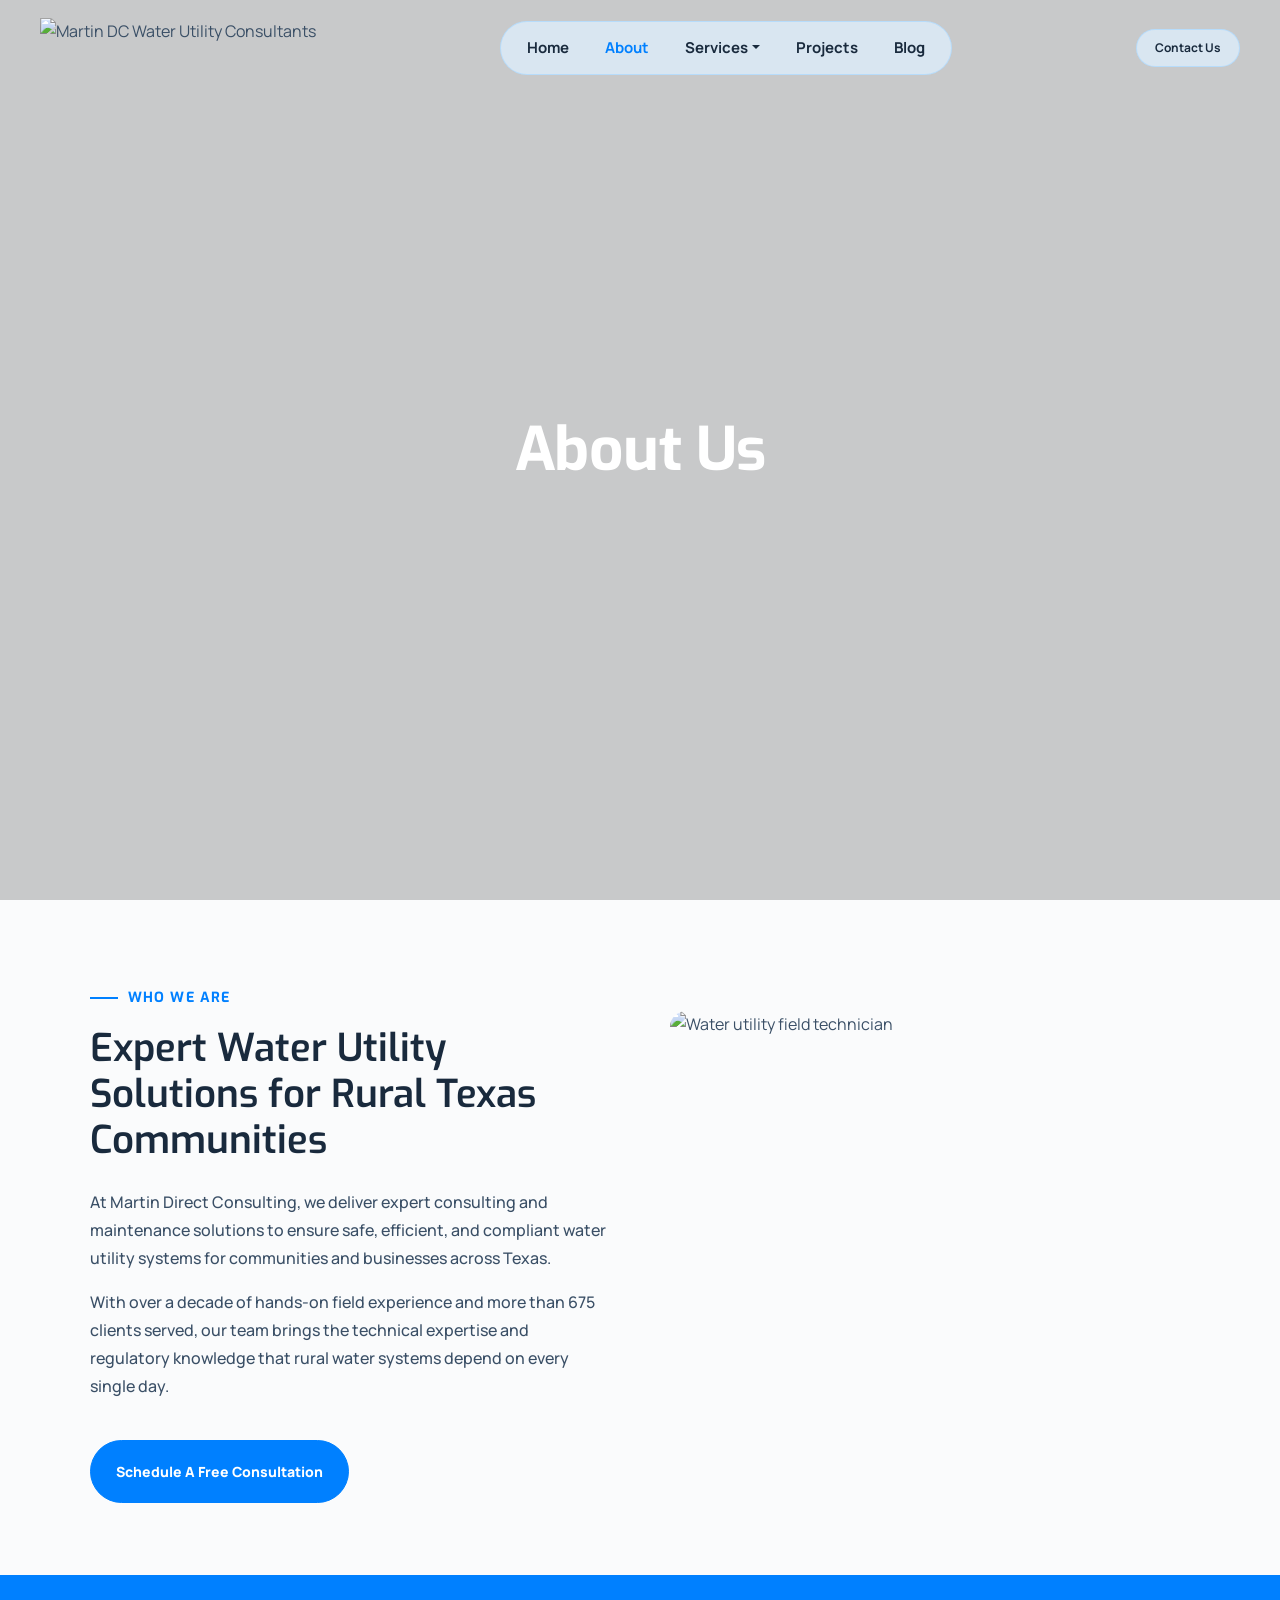
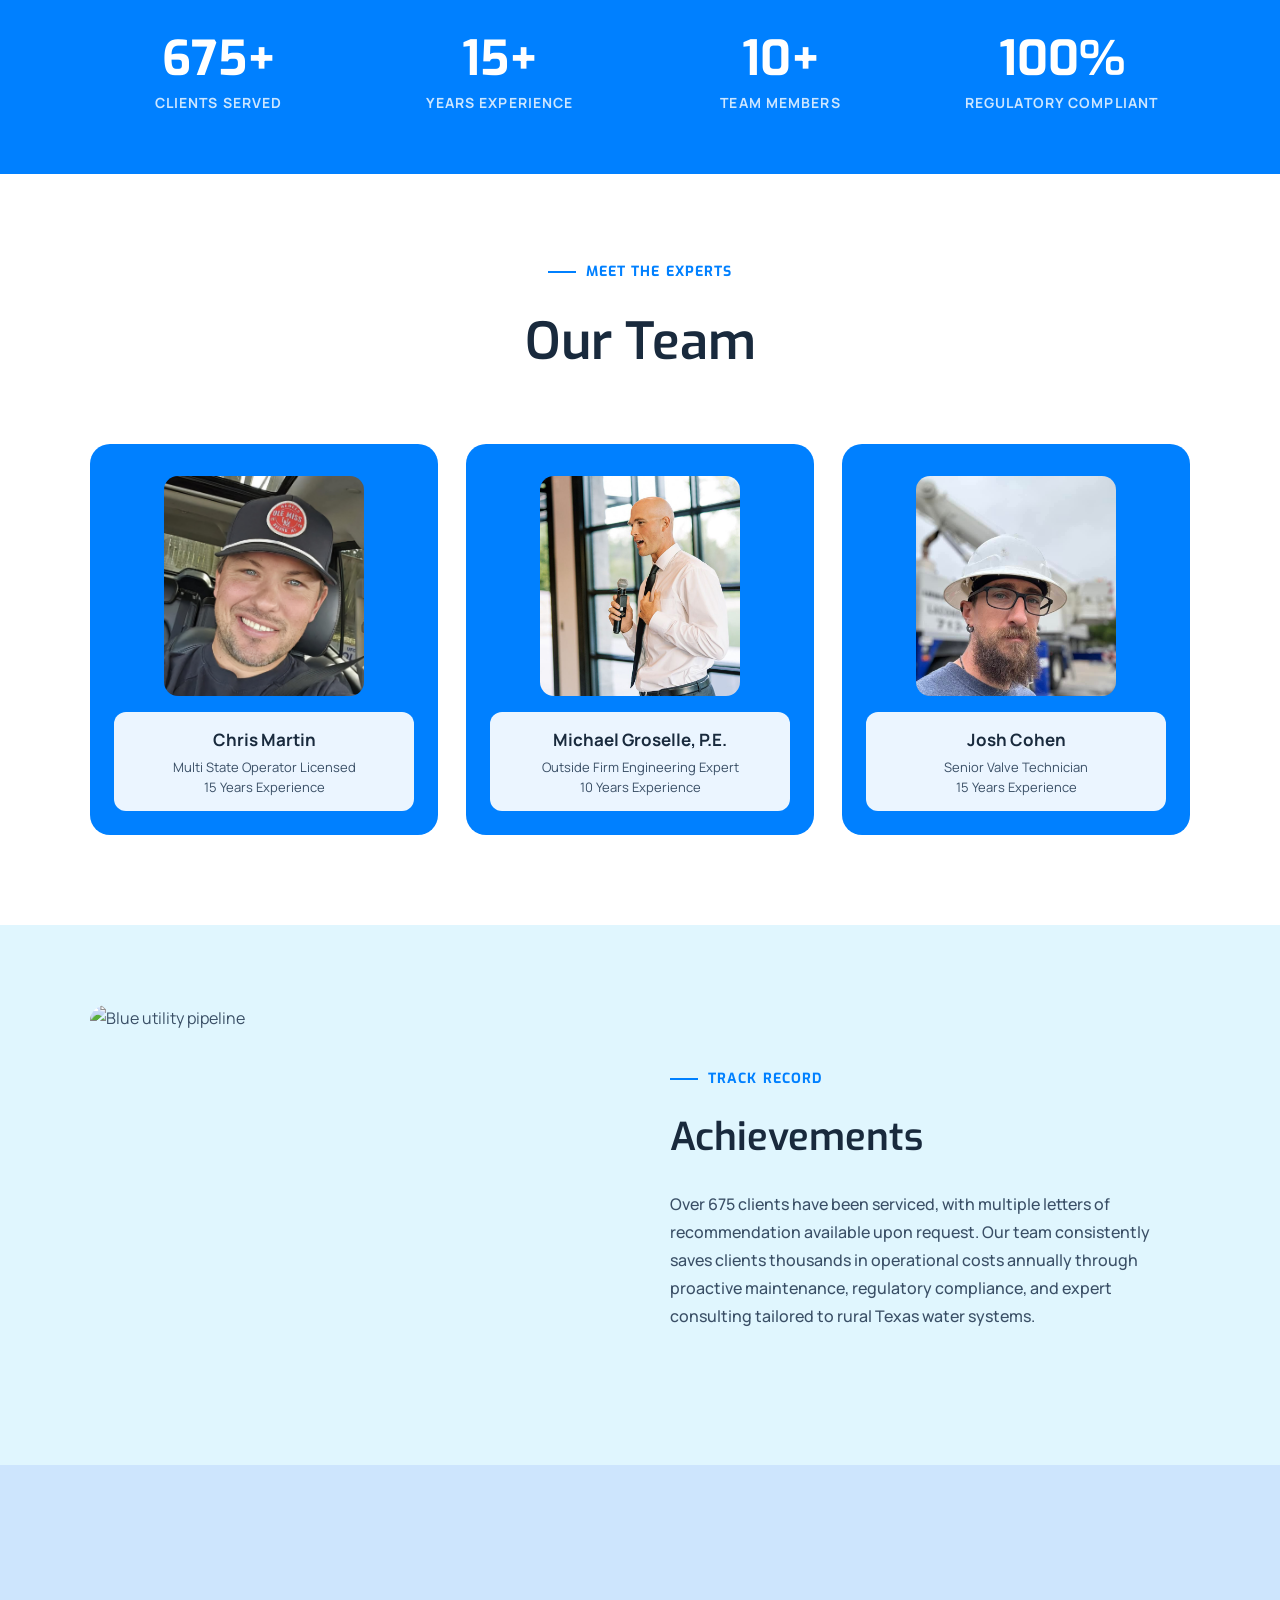
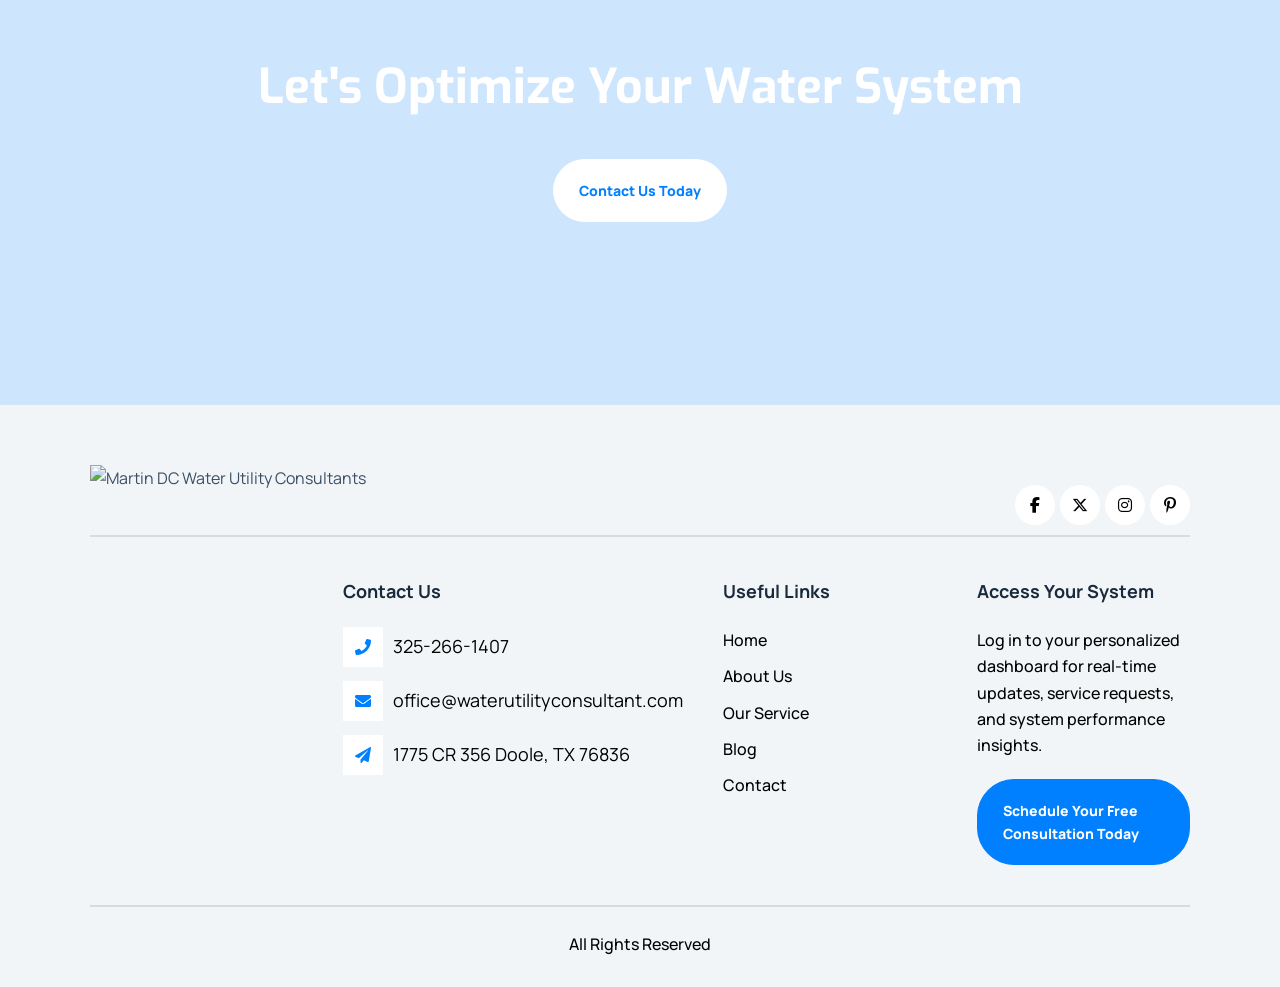
==== about.html @ b69b3b94 "Add files via upload" ====
<!DOCTYPE html>
<html lang="en-US">
<head>
  <meta charset="UTF-8">
  <meta name="viewport" content="width=device-width, initial-scale=1, maximum-scale=5, viewport-fit=cover">
  <title>About – Martin DC Water Utility Consultants</title>
  <meta name="description" content="Meet the Martin DC team — expert water utility consulting and maintenance solutions for rural Texas water systems.">
  <meta name="robots" content="index, follow">
  <link rel="icon" href="https://waterutilityconsultant.com/wp-content/uploads/2025/01/Picture33-150x150.png" sizes="32x32">
  <link rel="preconnect" href="https://fonts.googleapis.com">
  <link rel="preconnect" href="https://fonts.gstatic.com" crossorigin>
  <link href="https://fonts.googleapis.com/css2?family=Exo:wght@400;500;600;700;800;900&family=Manrope:wght@400;500;600;700;800&family=Inter:wght@400;500;600&display=swap" rel="stylesheet">
  <link rel="stylesheet" href="https://cdnjs.cloudflare.com/ajax/libs/font-awesome/6.5.0/css/all.min.css">
  <style>
    *,*::before,*::after{box-sizing:border-box;margin:0;padding:0}
    html{scroll-behavior:smooth}
    body{font-family:'Manrope',sans-serif;font-size:16px;color:#3A4F66;background:#FAFBFC;line-height:1.65;-webkit-font-smoothing:antialiased}
    img{max-width:100%;display:block}
    a{text-decoration:none;color:inherit}
    ul{list-style:none}
    :root{--blue:#0080FF;--blue-light:#E0F6FE;--navy:#192a3d;--navy-mid:#3A4F66;--color-6:#f2f5f7;--max-w:1290px;--nav-pill-bg:rgba(220,235,248,0.85);--nav-pill-border:rgba(180,219,252,0.90)}
    .container{max-width:var(--max-w);margin:0 auto;padding:0 90px}

    /* ── NAV ── */
    #main-nav{position:fixed;top:0;left:0;right:0;z-index:1000;padding:18px 40px;transition:background .3s,box-shadow .3s}
    #main-nav.scrolled{background:rgba(255,255,255,0.97);box-shadow:0 2px 20px rgba(0,0,0,0.08)}
    .nav-inner{max-width:var(--max-w);margin:0 auto;display:flex;align-items:center;justify-content:space-between}
    .nav-logo img{height:60px;width:auto}
    .nav-pill{display:flex;align-items:center;gap:4px;background:var(--nav-pill-bg);border:1px solid var(--nav-pill-border);backdrop-filter:blur(8px);-webkit-backdrop-filter:blur(8px);border-radius:50px;padding:6px 10px}
    .nav-pill a{font-family:'Manrope',sans-serif;font-size:15px;font-weight:700;color:var(--navy);padding:8px 16px;border-radius:50px;transition:background .2s;white-space:nowrap}
    .nav-pill a:hover{background:rgba(180,219,252,0.30)}
    .nav-pill a.current{color:var(--blue)}
    .nav-dropdown{position:relative}
    .nav-dropdown>a{display:flex;align-items:center;gap:4px}
    .nav-dropdown>a::after{content:'';border:4px solid transparent;border-top-color:var(--navy);margin-top:2px}
    .dropdown-menu{display:none;position:absolute;top:calc(100% + 10px);left:50%;transform:translateX(-50%);background:rgba(255,255,255,0.97);border:1px solid #e1e8ed;border-radius:12px;box-shadow:0 10px 40px rgba(0,0,0,0.12);padding:8px 0;min-width:220px;z-index:100}
    .nav-dropdown:hover .dropdown-menu{display:block}
    .dropdown-menu a{display:block;padding:10px 20px;font-size:13px;font-weight:600;color:var(--navy);transition:background .15s}
    .dropdown-menu a:hover{background:var(--blue-light);color:var(--blue)}
    .nav-contact{font-family:'Manrope',sans-serif;font-size:12px;font-weight:700;color:var(--navy);background:var(--nav-pill-bg);border:1px solid var(--nav-pill-border);backdrop-filter:blur(8px);border-radius:50px;padding:8px 18px;transition:background .2s,color .2s;white-space:nowrap}
    .nav-contact:hover{background:rgba(0,128,255,0.15);color:var(--blue)}
    .nav-hamburger{display:none;flex-direction:column;gap:5px;cursor:pointer;padding:6px;background:none;border:none}
    .nav-hamburger span{display:block;width:24px;height:2px;background:#fff;border-radius:2px;transition:.3s}
    #main-nav.scrolled .nav-hamburger span{background:var(--navy)}
    .mobile-menu{display:none;position:fixed;top:0;left:0;right:0;bottom:0;background:rgba(255,255,255,0.98);z-index:999;flex-direction:column;align-items:center;justify-content:center;gap:24px}
    .mobile-menu.open{display:flex}
    .mobile-menu a{font-family:'Manrope',sans-serif;font-size:20px;font-weight:700;color:var(--navy)}
    .mobile-menu a:hover{color:var(--blue)}
    .mobile-menu-close{position:absolute;top:20px;right:24px;font-size:28px;cursor:pointer;color:var(--navy);background:none;border:none}
    .mobile-sub{display:flex;flex-direction:column;align-items:center;gap:12px}
    .mobile-sub a{font-size:15px !important;color:var(--navy-mid) !important}

    /* ── HERO ── */
    .page-hero{position:relative;min-height:100vh;display:flex;align-items:center;justify-content:center;overflow:hidden}
    .page-hero-bg{position:absolute;inset:0;background-size:cover;background-position:center 40%;z-index:0}
    .page-hero-overlay{position:absolute;inset:0;background:rgba(0,0,0,0.20);z-index:1}
    .page-hero-inner{position:relative;z-index:2;text-align:center}
    .page-hero-title{font-family:'Exo',sans-serif;font-size:60px;font-weight:700;color:#fff;text-transform:capitalize;letter-spacing:-.5px}

    /* ── INTRO ── */
    .intro{padding:80px 0 72px;background:#FAFBFC}
    .intro-grid{display:grid;grid-template-columns:1fr 1fr;gap:60px;align-items:center}
    .intro-content {}
    .section-label{display:inline-flex;align-items:center;gap:10px;color:var(--blue);font-family:'Exo',sans-serif;font-size:14px;font-weight:700;text-transform:uppercase;margin-bottom:16px;letter-spacing:.08em}
    .section-label::before{content:'';width:28px;height:2px;background:var(--blue);flex-shrink:0}
    .intro-content h2{font-family:'Exo',sans-serif;font-size:clamp(28px,3vw,40px);font-weight:600;color:var(--navy);line-height:1.2;margin-bottom:24px}
    .intro-content p{font-family:'Manrope',sans-serif;font-size:16px;font-weight:500;color:var(--navy-mid);line-height:1.75;margin-bottom:16px}
    .intro-photo{border-radius:16px;overflow:hidden}
    .intro-photo img{width:100%;height:460px;object-fit:cover;object-position:center 40%}

    /* ── TEAM ── */
    .team{padding:80px 0 90px;background:#fff}
    .team-head{text-align:center;margin-bottom:60px}
    .team-label-top{display:inline-flex;align-items:center;gap:10px;color:var(--blue);font-family:'Exo',sans-serif;font-size:14px;font-weight:700;text-transform:uppercase;margin-bottom:16px;letter-spacing:.08em}
    .team-label-top::before{content:'';width:28px;height:2px;background:var(--blue);flex-shrink:0}
    .team-head h2{font-family:'Exo',sans-serif;font-size:clamp(32px,4vw,52px);font-weight:600;color:var(--navy)}
    .team-grid{display:grid;grid-template-columns:repeat(3,1fr);gap:28px}
    .team-card{background:var(--blue);border-radius:20px;padding:32px 24px 0;display:flex;flex-direction:column;align-items:center;overflow:hidden;min-height:360px}
    .team-photo-wrap{width:200px;height:220px;border-radius:14px;overflow:hidden;flex-shrink:0}
    .team-photo-wrap img{width:100%;height:100%;object-fit:cover;object-position:center top}
    .team-info{background:rgba(255,255,255,0.92);border-radius:12px;padding:14px 20px;text-align:center;margin:16px 0 24px;width:100%}
    .team-info h3{font-family:'Manrope',sans-serif;font-size:17px;font-weight:700;color:var(--navy);margin-bottom:4px}
    .team-info p{font-family:'Manrope',sans-serif;font-size:13px;color:var(--navy-mid);line-height:1.5}

    /* ── ACHIEVEMENTS / ABOUT BAND ── */
    .achieve-band{padding:80px 0;background:var(--blue-light)}
    .achieve-grid{display:grid;grid-template-columns:1fr 1fr;gap:60px;align-items:center}
    .achieve-photo{border-radius:16px;overflow:hidden}
    .achieve-photo img{width:100%;height:380px;object-fit:cover}
    .achieve-content h2{font-family:'Exo',sans-serif;font-size:clamp(28px,3vw,40px);font-weight:600;color:var(--navy);margin-bottom:20px}
    .achieve-content p{font-family:'Manrope',sans-serif;font-size:16px;font-weight:500;color:var(--navy-mid);line-height:1.75}

    /* ── STATS BAND ── */
    .about-stats{background:var(--blue);padding:60px 0}
    .about-stats-grid{display:grid;grid-template-columns:repeat(4,1fr);gap:24px;text-align:center}
    .astat-num{font-family:'Exo',sans-serif;font-size:48px;font-weight:700;color:#fff;line-height:1;margin-bottom:8px}
    .astat-label{font-family:'Manrope',sans-serif;font-size:14px;font-weight:700;color:rgba(255,255,255,0.80);text-transform:uppercase;letter-spacing:.08em}

    /* ── BOTTOM CTA ── */
    .about-cta{position:relative;min-height:60vh;display:flex;align-items:center;justify-content:center;overflow:hidden}
    .about-cta-bg{position:absolute;inset:0;background-image:url('https://waterutilityconsultant.com/wp-content/uploads/2025/01/1382fd300d1609ae0555a6ffa63f8cd0.jpg');background-size:cover;background-position:center;z-index:0}
    .about-cta-overlay{position:absolute;inset:0;background:rgba(0,128,255,0.18);z-index:1}
    .about-cta-content{position:relative;z-index:2;text-align:center;padding:0 24px}
    .about-cta-content h2{font-family:'Exo',sans-serif;font-size:clamp(28px,4vw,48px);font-weight:700;color:#fff;margin-bottom:32px;text-transform:capitalize}
    .btn-primary{display:inline-flex;align-items:center;justify-content:center;font-family:'Manrope',sans-serif;font-size:14px;font-weight:800;text-transform:capitalize;color:#fff;background:var(--blue);border:1px solid var(--blue);border-radius:37px;padding:19px 25px;transition:background .25s,color .25s;cursor:pointer}
    .btn-primary:hover{background:#fff;color:var(--blue)}
    .btn-white{display:inline-flex;align-items:center;justify-content:center;font-family:'Manrope',sans-serif;font-size:14px;font-weight:800;text-transform:capitalize;color:var(--blue);background:#fff;border:1px solid #fff;border-radius:37px;padding:19px 25px;transition:background .25s,color .25s;cursor:pointer}
    .btn-white:hover{background:var(--blue);color:#fff;border-color:var(--blue)}

    /* ── FOOTER ── */
    footer{background:var(--color-6);background-image:url('https://waterutilityconsultant.com/wp-content/uploads/2025/01/Footer.png');background-size:cover;background-position:center;padding:60px 0 30px}
    .footer-top{display:flex;align-items:flex-end;justify-content:space-between;padding-bottom:10px;border-bottom:2px solid rgba(0,0,0,0.11);flex-wrap:wrap;gap:20px}
    .footer-logo img{height:60px;width:auto}
    .footer-social{display:flex;gap:5px}
    .footer-social a{width:40px;height:40px;border-radius:50%;background:#fff;display:flex;align-items:center;justify-content:center;color:#000;font-size:16px;transition:background .2s,color .2s}
    .footer-social a:hover{background:var(--blue);color:#fff}
    .footer-cols{display:grid;grid-template-columns:1fr 1fr 1fr 1fr;gap:40px;padding:40px 0;border-bottom:2px solid rgba(0,0,0,0.11)}
    .footer-col h2{font-family:'Manrope',sans-serif;font-size:18px;font-weight:700;color:var(--navy);margin-bottom:20px}
    .footer-contact-item{font-family:'Manrope',sans-serif;font-size:18px;font-weight:400;color:#000;display:flex;align-items:center;gap:10px;margin-bottom:14px}
    a.footer-contact-item:hover{color:var(--blue)}
    .footer-contact-item svg{flex-shrink:0}
    .footer-links{display:flex;flex-direction:column;gap:10px}
    .footer-links a{font-family:'Manrope',sans-serif;font-size:16px;font-weight:500;color:#000;text-transform:capitalize;transition:color .2s}
    .footer-links a:hover{color:var(--blue)}
    .footer-portal-desc{font-family:'Manrope',sans-serif;font-size:16px;font-weight:500;color:#000;line-height:1.65;margin-bottom:20px}
    .footer-bottom{padding-top:24px;text-align:center}
    .footer-bottom p{font-family:'Manrope',sans-serif;font-size:16px;font-weight:500;color:#000}

    /* ── RESPONSIVE ── */
    @media(max-width:1024px){
      .container{padding:0 40px}
      .intro-grid{grid-template-columns:1fr;gap:40px}
      .intro-photo img{height:320px}
      .team-grid{grid-template-columns:repeat(2,1fr)}
      .achieve-grid{grid-template-columns:1fr;gap:36px}
      .achieve-photo img{height:280px}
      .about-stats-grid{grid-template-columns:repeat(2,1fr);gap:36px}
      .footer-cols{grid-template-columns:1fr 1fr;gap:30px}
    }
    @media(max-width:767px){
      .container{padding:0 20px}
      #main-nav{padding:14px 20px}
      .nav-pill{display:none}
      .nav-contact{display:none}
      .nav-hamburger{display:flex}
      .page-hero-title{font-size:40px}
      .team-grid{grid-template-columns:1fr;max-width:360px;margin:0 auto}
      .intro-photo img{height:240px}
      .achieve-photo img{height:220px}
      .about-stats-grid{grid-template-columns:1fr 1fr;gap:24px}
      .about-cta{padding:80px 0}
      .footer-cols{grid-template-columns:1fr;gap:28px}
    }
  </style>
</head>
<body>

<!-- NAV -->
<nav id="main-nav">
  <div class="nav-inner">
    <a class="nav-logo" href="index.html">
      <img src="https://waterutilityconsultant.com/wp-content/uploads/2025/01/company_logo-1.svg" alt="Martin DC Water Utility Consultants">
    </a>
    <div class="nav-pill">
      <a href="index.html">Home</a>
      <a href="about.html" class="current">About</a>
      <div class="nav-dropdown">
        <a href="services.html">Services</a>
        <div class="dropdown-menu">
          <a href="altitude-valve-services.html">Altitude Valve Services</a>
          <a href="pressure-valve-services.html">Pressure Valve Services</a>
          <a href="booster-pump-maintenance.html">Booster Pump Maintenance</a>
          <a href="licensed-operator-support.html">Licensed Operator Support</a>
          <a href="emergency-solutions.html">Emergency Solutions</a>
          <a href="well-maintenance.html">Well Maintenance</a>
        </div>
      </div>
      <a href="projects.html">Projects</a>
      <a href="blog.html">Blog</a>
    </div>
    <a href="contact.html" class="nav-contact">Contact Us</a>
    <button class="nav-hamburger" id="hamburger" aria-label="Open menu">
      <span></span><span></span><span></span>
    </button>
  </div>
</nav>

<div class="mobile-menu" id="mobile-menu">
  <button class="mobile-menu-close" id="mobile-close" aria-label="Close menu">&#10005;</button>
  <a href="index.html">Home</a>
  <a href="about.html">About</a>
  <div class="mobile-sub">
    <a href="services.html">Services</a>
    <a href="altitude-valve-services.html">Altitude Valve Services</a>
    <a href="pressure-valve-services.html">Pressure Valve Services</a>
    <a href="booster-pump-maintenance.html">Booster Pump Maintenance</a>
    <a href="licensed-operator-support.html">Licensed Operator Support</a>
    <a href="emergency-solutions.html">Emergency Solutions</a>
    <a href="well-maintenance.html">Well Maintenance</a>
  </div>
  <a href="projects.html">Projects</a>
  <a href="blog.html">Blog</a>
  <a href="contact.html">Contact Us</a>
</div>

<!-- HERO -->
<section class="page-hero">
  <div class="page-hero-bg" style="background-image:url('https://waterutilityconsultant.com/wp-content/uploads/2025/01/istock-water-treatment-plant-150res-scaled.jpg')"></div>
  <div class="page-hero-overlay"></div>
  <div class="page-hero-inner">
    <h1 class="page-hero-title">About Us</h1>
  </div>
</section>

<!-- INTRO -->
<section class="intro">
  <div class="container">
    <div class="intro-grid">
      <div class="intro-content">
        <div class="section-label">Who We Are</div>
        <h2>Expert Water Utility Solutions for Rural Texas Communities</h2>
        <p>At Martin Direct Consulting, we deliver expert consulting and maintenance solutions to ensure safe, efficient, and compliant water utility systems for communities and businesses across Texas.</p>
        <p>With over a decade of hands-on field experience and more than 675 clients served, our team brings the technical expertise and regulatory knowledge that rural water systems depend on every single day.</p>
        <a href="contact.html" class="btn-primary" style="margin-top:24px;">Schedule a Free Consultation</a>
      </div>
      <div class="intro-photo">
        <img src="https://waterutilityconsultant.com/wp-content/uploads/2025/01/shutterstock_733478218-scaled.webp" alt="Water utility field technician" loading="eager">
      </div>
    </div>
  </div>
</section>

<!-- STATS BAND -->
<section class="about-stats">
  <div class="container">
    <div class="about-stats-grid">
      <div>
        <div class="astat-num">675+</div>
        <div class="astat-label">Clients Served</div>
      </div>
      <div>
        <div class="astat-num">15+</div>
        <div class="astat-label">Years Experience</div>
      </div>
      <div>
        <div class="astat-num">10+</div>
        <div class="astat-label">Team Members</div>
      </div>
      <div>
        <div class="astat-num">100%</div>
        <div class="astat-label">Regulatory Compliant</div>
      </div>
    </div>
  </div>
</section>

<!-- TEAM -->
<section class="team">
  <div class="container">
    <div class="team-head">
      <div class="team-label-top">Meet the Experts</div>
      <h2>Our Team</h2>
    </div>
    <div class="team-grid">

      <div class="team-card">
        <div class="team-photo-wrap">
          <img src="images/chris.jpg" alt="Chris Martin">
        </div>
        <div class="team-info">
          <h3>Chris Martin</h3>
          <p>Multi State Operator Licensed<br>15 Years Experience</p>
        </div>
      </div>

      <div class="team-card">
        <div class="team-photo-wrap">
          <img src="images/michael.jpg" alt="Michael Groselle, P.E.">
        </div>
        <div class="team-info">
          <h3>Michael Groselle, P.E.</h3>
          <p>Outside Firm Engineering Expert<br>10 Years Experience</p>
        </div>
      </div>

      <div class="team-card">
        <div class="team-photo-wrap">
          <img src="images/josh.jpg" alt="Josh Cohen">
        </div>
        <div class="team-info">
          <h3>Josh Cohen</h3>
          <p>Senior Valve Technician<br>15 Years Experience</p>
        </div>
      </div>

    </div>
  </div>
</section>

<!-- ACHIEVEMENTS -->
<section class="achieve-band">
  <div class="container">
    <div class="achieve-grid">
      <div class="achieve-photo">
        <img src="https://waterutilityconsultant.com/wp-content/uploads/2025/01/1382fd300d1609ae0555a6ffa63f8cd0.jpg" alt="Blue utility pipeline" loading="lazy">
      </div>
      <div class="achieve-content">
        <div class="section-label">Track Record</div>
        <h2>Achievements</h2>
        <p>Over 675 clients have been serviced, with multiple letters of recommendation available upon request. Our team consistently saves clients thousands in operational costs annually through proactive maintenance, regulatory compliance, and expert consulting tailored to rural Texas water systems.</p>
      </div>
    </div>
  </div>
</section>

<!-- BOTTOM CTA -->
<section class="about-cta">
  <div class="about-cta-bg"></div>
  <div class="about-cta-overlay"></div>
  <div class="about-cta-content">
    <h2>Let's Optimize Your Water System</h2>
    <a href="contact.html" class="btn-white">Contact Us Today</a>
  </div>
</section>

<!-- FOOTER -->
<footer>
  <div class="container">
    <div class="footer-top">
      <div class="footer-logo"><a href="index.html"><img src="https://waterutilityconsultant.com/wp-content/uploads/2025/01/company_logo-1.svg" alt="Martin DC Water Utility Consultants"></a></div>
      <div class="footer-social">
        <a href="#" aria-label="Facebook"><i class="fab fa-facebook-f"></i></a>
        <a href="#" aria-label="Twitter"><i class="fab fa-x-twitter"></i></a>
        <a href="#" aria-label="Instagram"><i class="fab fa-instagram"></i></a>
        <a href="#" aria-label="Pinterest"><i class="fab fa-pinterest-p"></i></a>
      </div>
    </div>
    <div class="footer-cols">
      <div></div>
      <div class="footer-col">
        <h2>Contact Us</h2>
        <a class="footer-contact-item" href="tel:325-266-1407"><svg xmlns="http://www.w3.org/2000/svg" width="40" height="40" viewBox="0 0 40 40" fill="none"><rect width="40" height="40" fill="white"/><path d="M27.4062 12.7812C27.75 12.875 28 13.1562 28 13.5C28 21.5312 21.5 28 13.5 28C13.125 28 12.8438 27.7812 12.75 27.4375L12 24.1875C11.9375 23.8438 12.0938 23.4688 12.4375 23.3125L15.9375 21.8125C16.25 21.6875 16.5938 21.7812 16.8125 22.0312L18.375 23.9375C20.8125 22.7812 22.7812 20.7812 23.9062 18.4062L22 16.8438C21.75 16.625 21.6562 16.2812 21.7812 15.9688L23.2812 12.4688C23.4375 12.125 23.8125 11.9375 24.1562 12.0312L27.4062 12.7812Z" fill="#0080FF"/></svg>325-266-1407</a>
        <a class="footer-contact-item" href="mailto:office@waterutilityconsultant.com"><svg xmlns="http://www.w3.org/2000/svg" width="40" height="40" viewBox="0 0 40 40" fill="none"><rect width="40" height="40" fill="white"/><path d="M27.6875 17.9688C27.8125 17.875 28 17.9688 28 18.125V24.5C28 25.3438 27.3125 26 26.5 26H13.5C12.6562 26 12 25.3438 12 24.5V18.125C12 17.9688 12.1562 17.875 12.2812 17.9688C13 18.5312 13.9062 19.2188 17.0938 21.5312C17.75 22 18.875 23.0312 20 23.0312C21.0938 23.0312 22.25 22 22.875 21.5312C26.0625 19.2188 26.9688 18.5312 27.6875 17.9688ZM20 22C19.25 22.0312 18.2188 21.0938 17.6875 20.7188C13.5312 17.7188 13.2188 17.4375 12.2812 16.6875C12.0938 16.5625 12 16.3438 12 16.0938V15.5C12 14.6875 12.6562 14 13.5 14H26.5C27.3125 14 28 14.6875 28 15.5V16.0938C28 16.3438 27.875 16.5625 27.6875 16.6875C26.75 17.4375 26.4375 17.7188 22.2812 20.7188C21.75 21.0938 20.7188 22.0312 20 22Z" fill="#0080FF"/></svg>office@waterutilityconsultant.com</a>
        <span class="footer-contact-item"><svg xmlns="http://www.w3.org/2000/svg" width="40" height="40" viewBox="0 0 40 40" fill="none"><rect width="40" height="40" fill="white"/><path d="M26.875 12.125C27.4062 11.8125 28.0938 12.25 27.9688 12.875L25.7188 26.375C25.6562 26.875 25.125 27.1562 24.6875 26.9688L20.8125 25.3125L18.8125 27.75C18.375 28.2812 17.5 28 17.5 27.25V24.7188L25 15.5625C25.1562 15.375 24.9062 15.1562 24.75 15.3125L15.7812 23.2188L12.4375 21.8125C11.875 21.5938 11.8125 20.7812 12.375 20.4688L26.875 12.125Z" fill="#0080FF"/></svg>1775 CR 356 Doole, TX 76836</span>
      </div>
      <div class="footer-col">
        <h2>Useful Links</h2>
        <div class="footer-links">
          <a href="index.html">Home</a>
          <a href="about.html">About Us</a>
          <a href="services.html">Our Service</a>
          <a href="blog.html">Blog</a>
          <a href="contact.html">Contact</a>
        </div>
      </div>
      <div class="footer-col">
        <h2>Access Your System</h2>
        <p class="footer-portal-desc">Log in to your personalized dashboard for real-time updates, service requests, and system performance insights.</p>
        <a href="contact.html" class="btn-primary">Schedule Your Free Consultation Today</a>
      </div>
    </div>
    <div class="footer-bottom"><p>All Rights Reserved</p></div>
  </div>
</footer>

<script>
  const nav = document.getElementById('main-nav');
  window.addEventListener('scroll', () => nav.classList.toggle('scrolled', window.scrollY > 40));
  document.getElementById('hamburger').addEventListener('click', () => document.getElementById('mobile-menu').classList.add('open'));
  document.getElementById('mobile-close').addEventListener('click', () => document.getElementById('mobile-menu').classList.remove('open'));
</script>
</body>
</html>
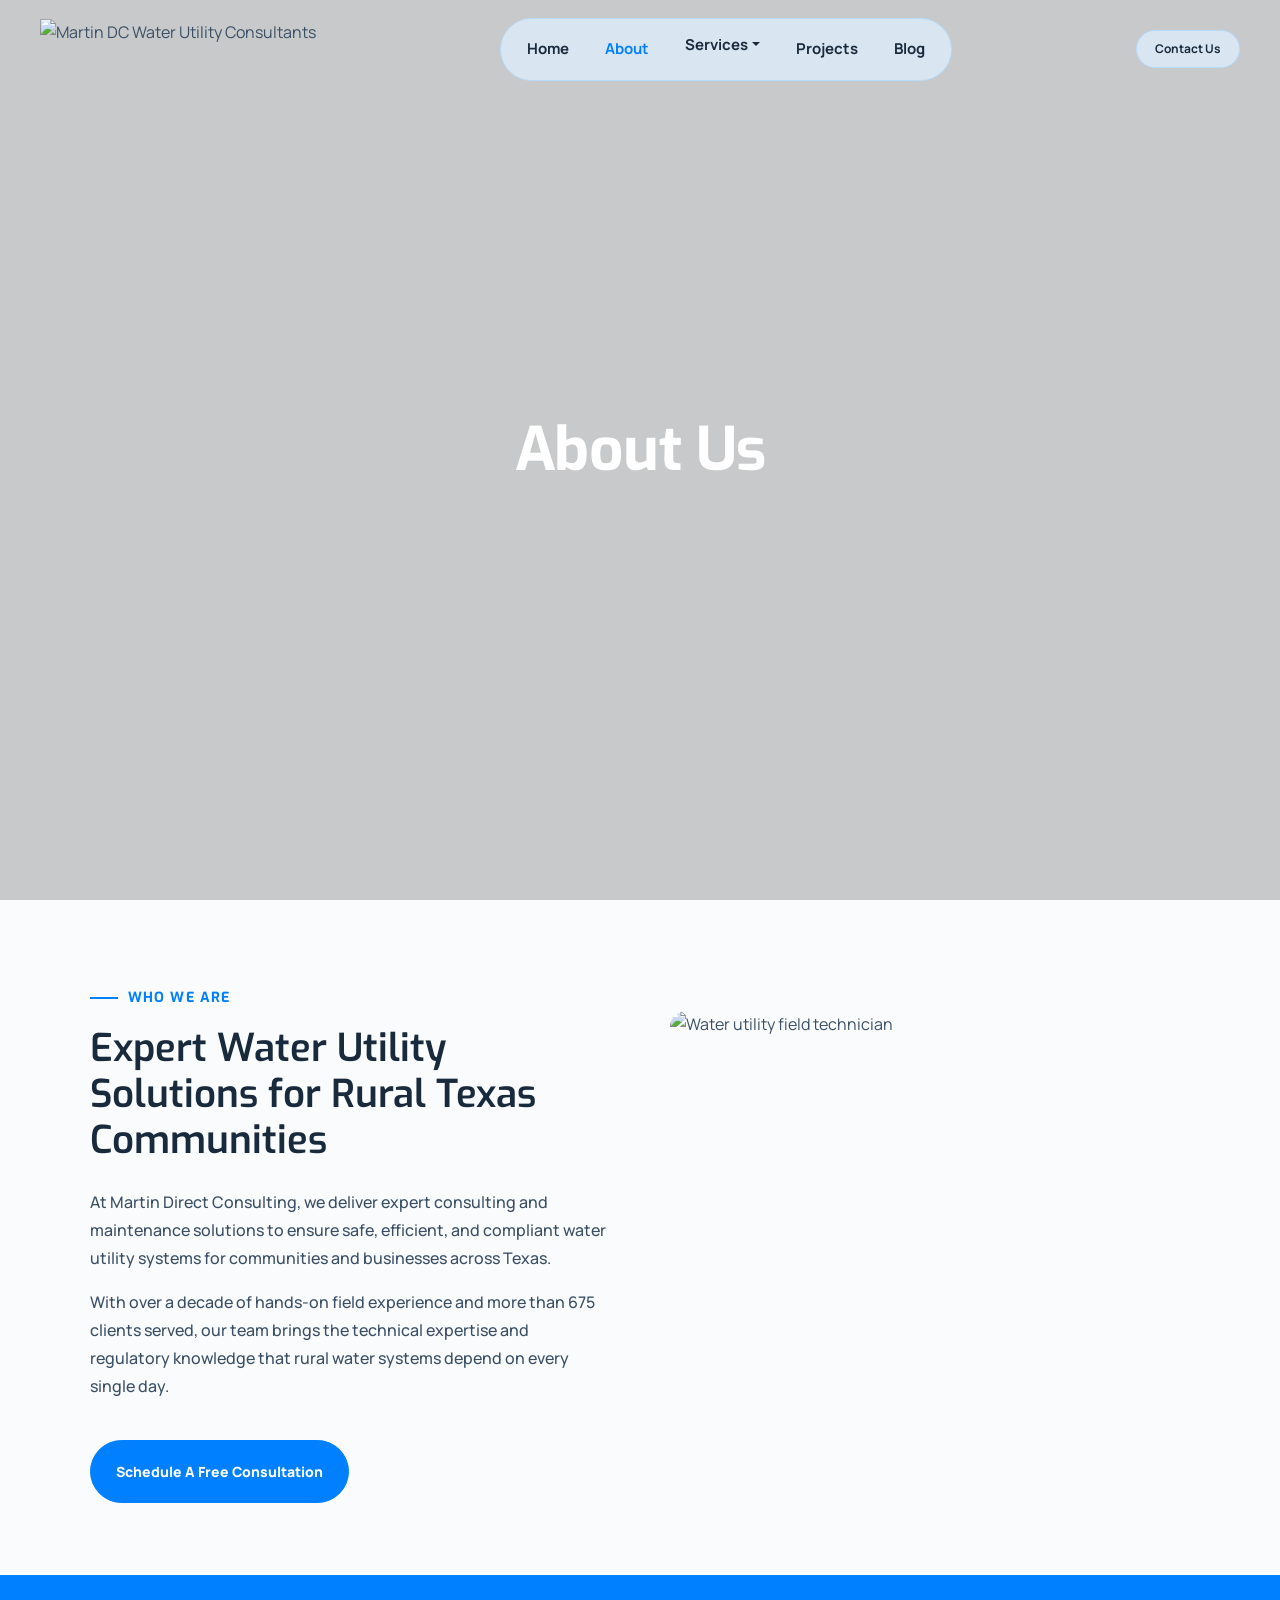
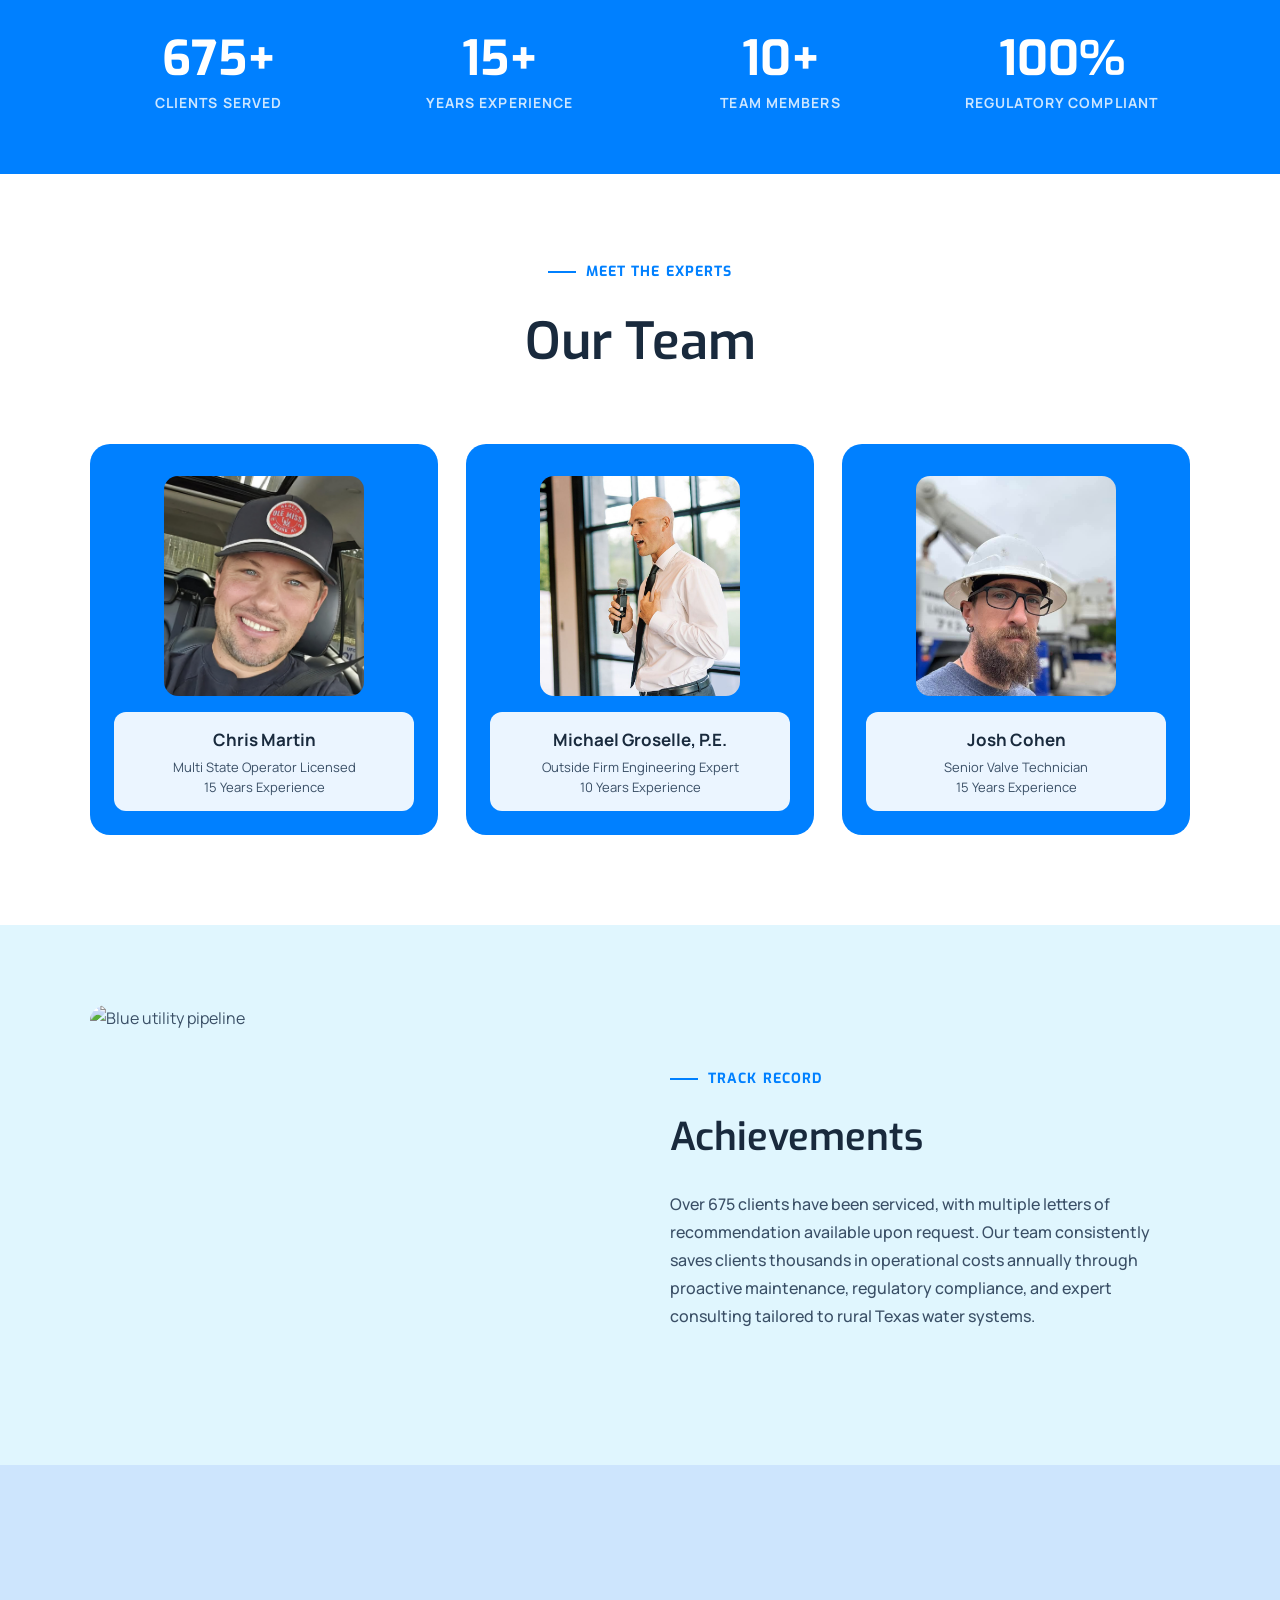
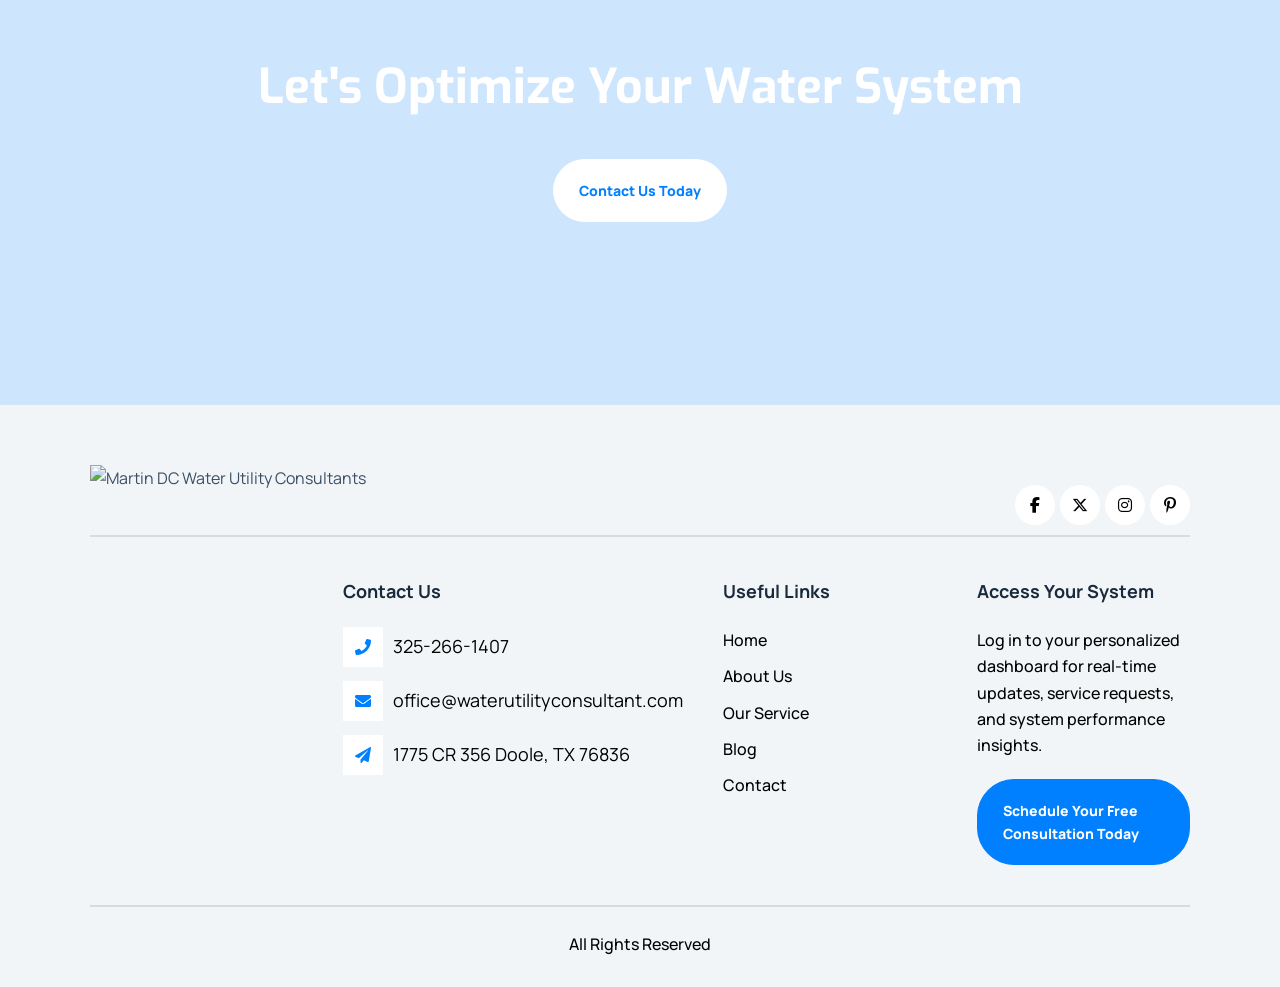
==== commit 360cc582: "Nav Update about.html" ====
--- a/about.html
+++ b/about.html
@@ -33,8 +33,9 @@
     .nav-dropdown{position:relative}
     .nav-dropdown>a{display:flex;align-items:center;gap:4px}
     .nav-dropdown>a::after{content:'';border:4px solid transparent;border-top-color:var(--navy);margin-top:2px}
-    .dropdown-menu{display:none;position:absolute;top:calc(100% + 10px);left:50%;transform:translateX(-50%);background:rgba(255,255,255,0.97);border:1px solid #e1e8ed;border-radius:12px;box-shadow:0 10px 40px rgba(0,0,0,0.12);padding:8px 0;min-width:220px;z-index:100}
-    .nav-dropdown:hover .dropdown-menu{display:block}
+   .dropdown-menu{display:block;visibility:hidden;opacity:0;position:absolute;top:calc(100% + 10px);left:50%;transform:translateX(-50%);background:rgba(255,255,255,0.97);border:1px solid #e1e8ed;border-radius:12px;box-shadow:0 10px 40px rgba(0,0,0,0.12);padding:8px 0;min-width:220px;z-index:100;transition:opacity 0.2s ease,visibility 0.2s ease}
+    .nav-dropdown:hover .dropdown-menu{visibility:visible;opacity:1}
+    .nav-dropdown{padding-bottom:8px}
     .dropdown-menu a{display:block;padding:10px 20px;font-size:13px;font-weight:600;color:var(--navy);transition:background .15s}
     .dropdown-menu a:hover{background:var(--blue-light);color:var(--blue)}
     .nav-contact{font-family:'Manrope',sans-serif;font-size:12px;font-weight:700;color:var(--navy);background:var(--nav-pill-bg);border:1px solid var(--nav-pill-border);backdrop-filter:blur(8px);border-radius:50px;padding:8px 18px;transition:background .2s,color .2s;white-space:nowrap}
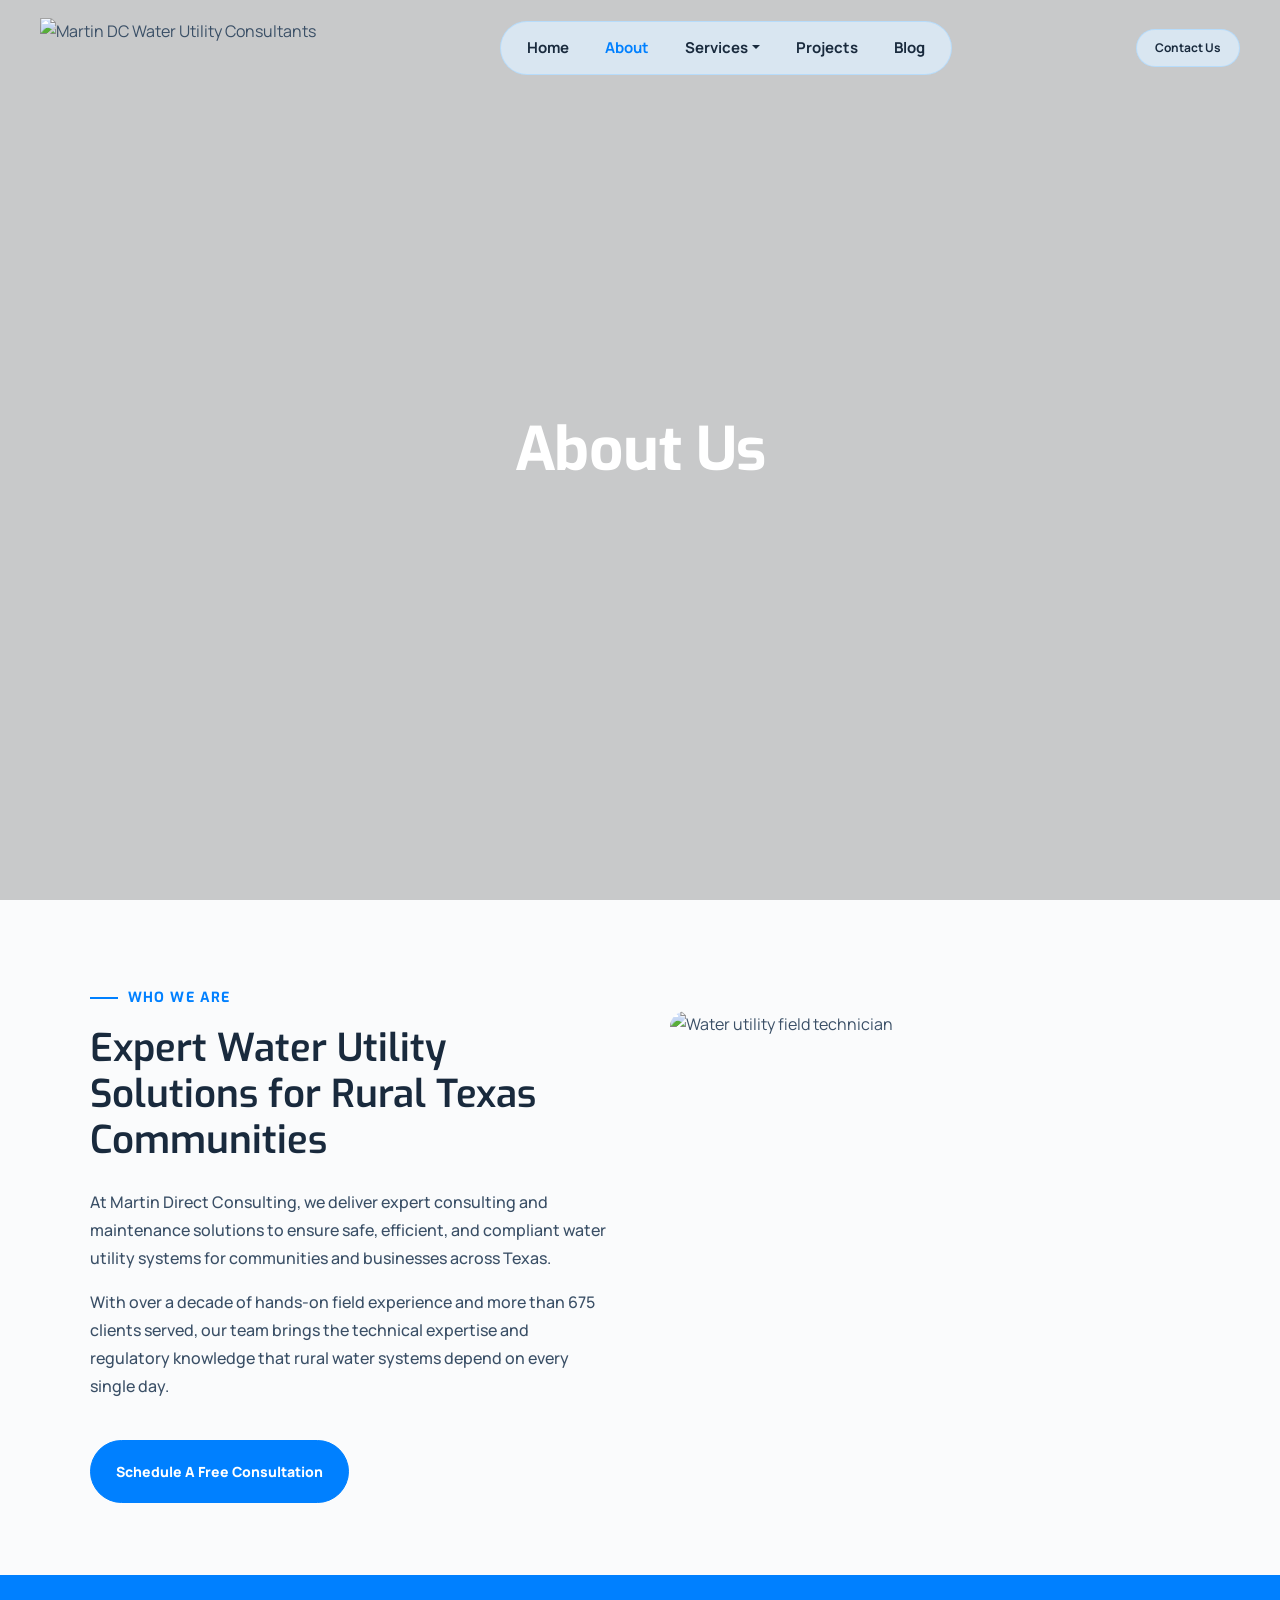
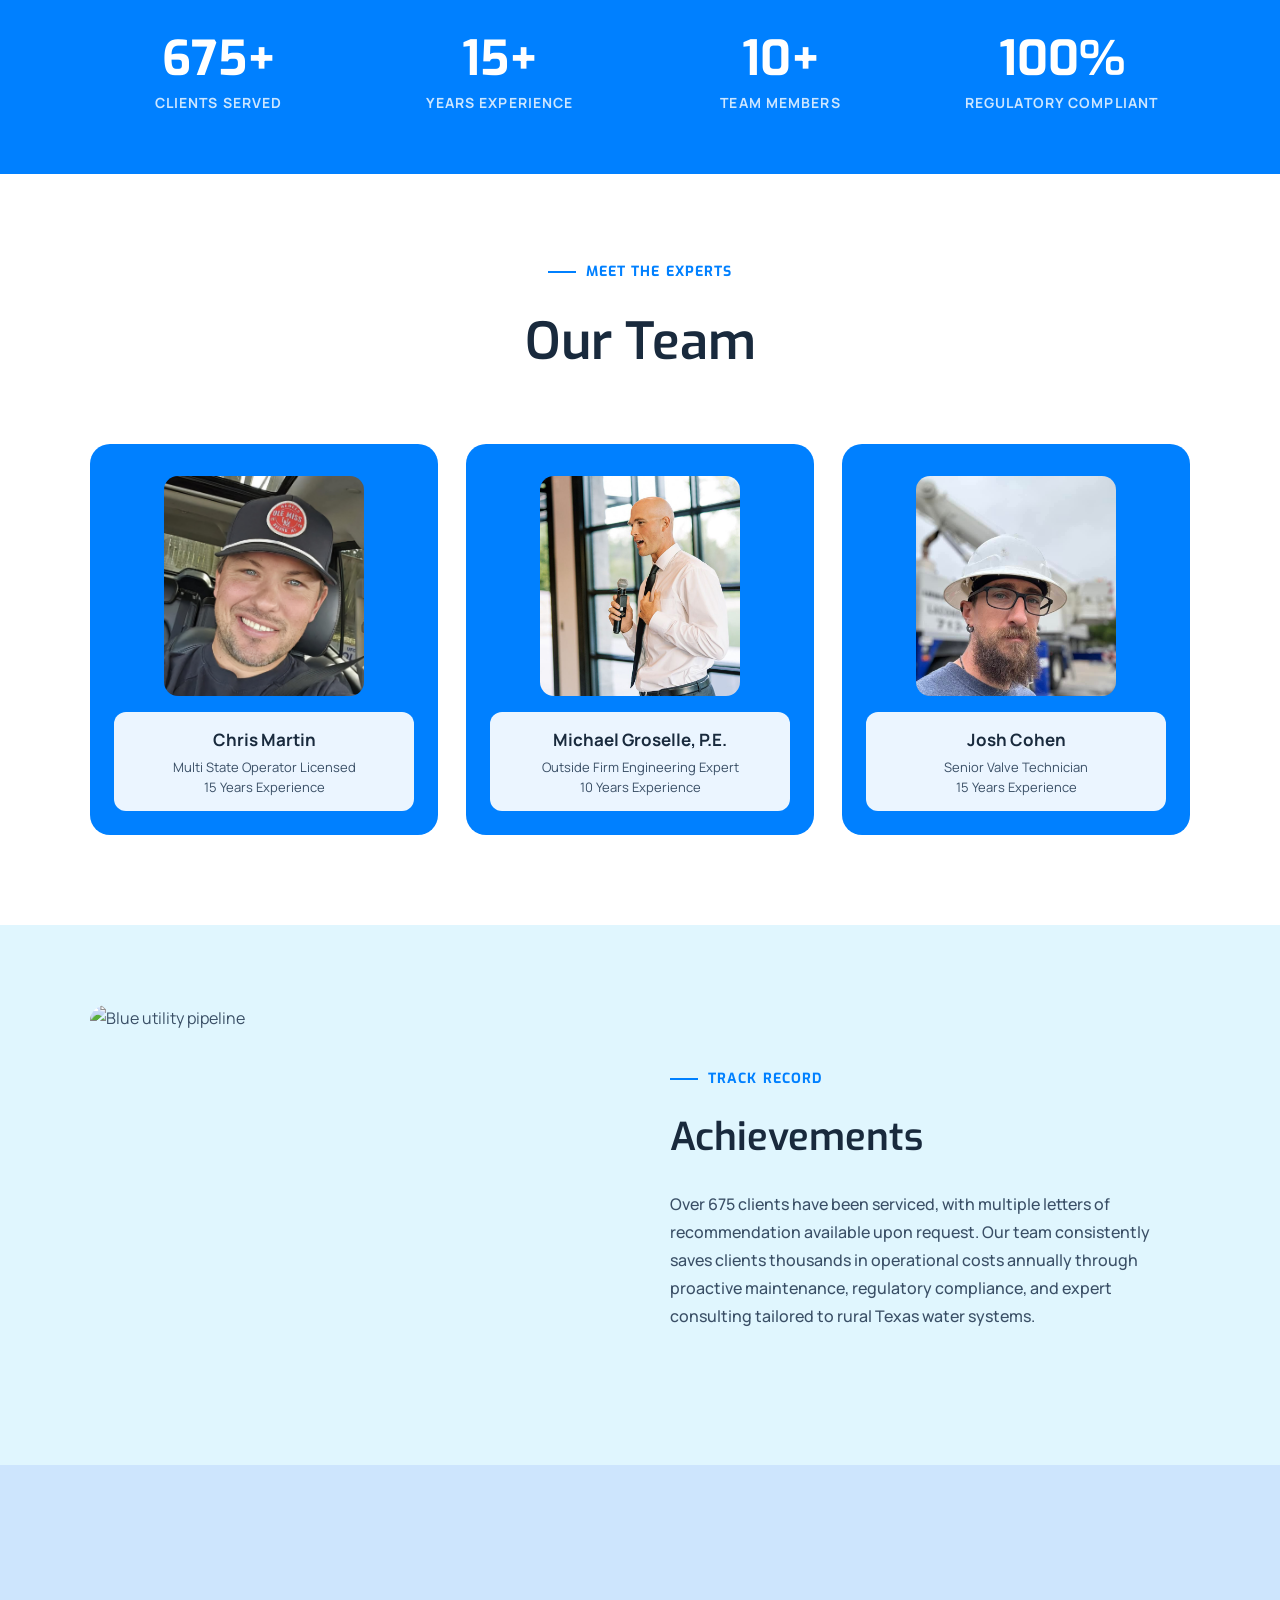
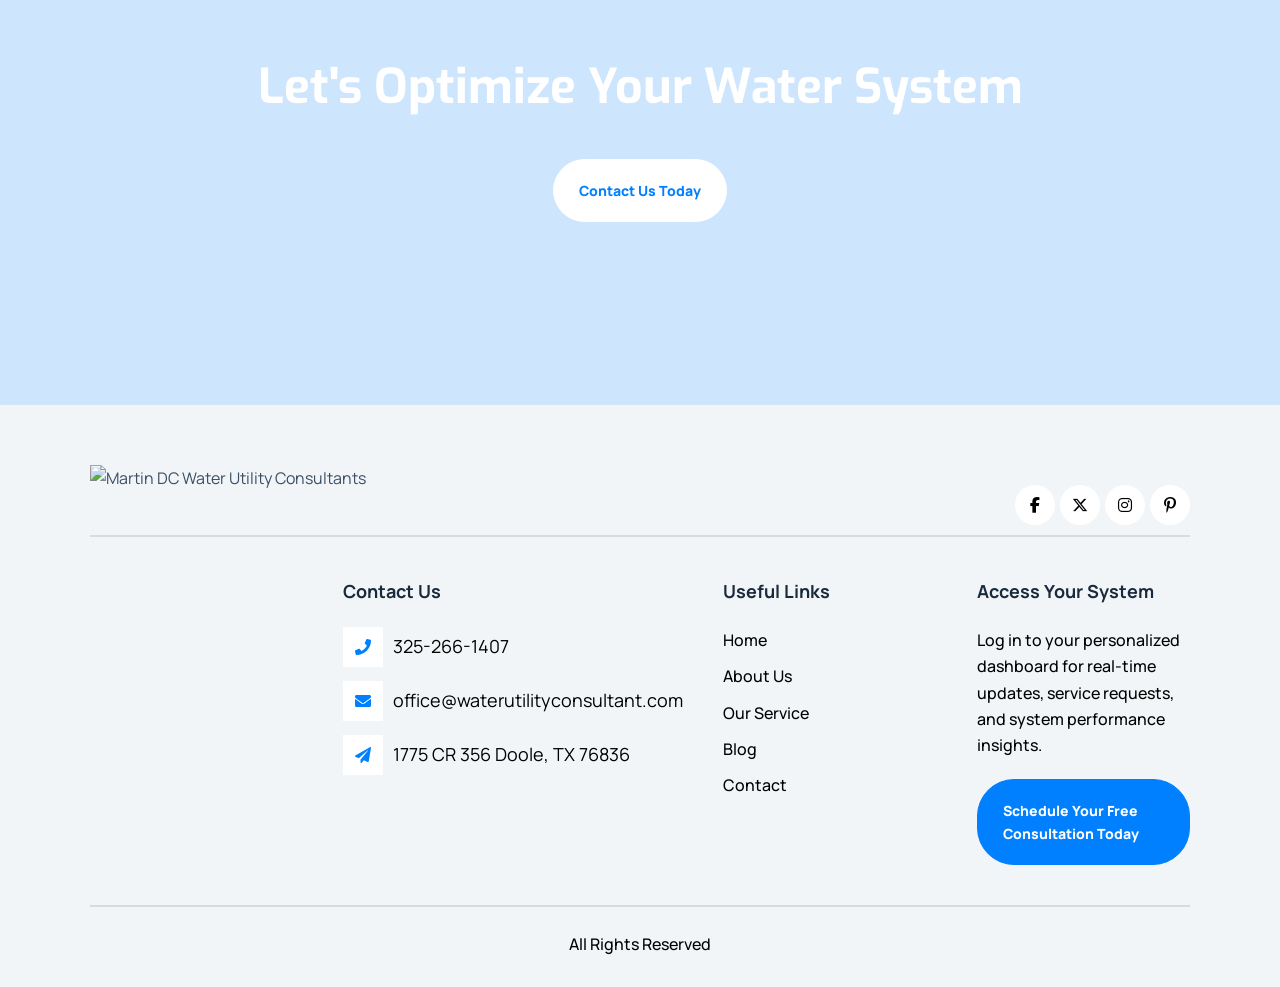
==== commit 3298a6b0: "Align Nav Update about.html" ====
--- a/about.html
+++ b/about.html
@@ -35,7 +35,7 @@
     .nav-dropdown>a::after{content:'';border:4px solid transparent;border-top-color:var(--navy);margin-top:2px}
    .dropdown-menu{display:block;visibility:hidden;opacity:0;position:absolute;top:calc(100% + 10px);left:50%;transform:translateX(-50%);background:rgba(255,255,255,0.97);border:1px solid #e1e8ed;border-radius:12px;box-shadow:0 10px 40px rgba(0,0,0,0.12);padding:8px 0;min-width:220px;z-index:100;transition:opacity 0.2s ease,visibility 0.2s ease}
     .nav-dropdown:hover .dropdown-menu{visibility:visible;opacity:1}
-    .nav-dropdown{padding-bottom:8px}
+    .nav-dropdown::after{content:'';position:absolute;top:100%;left:0;right:0;height:16px}
     .dropdown-menu a{display:block;padding:10px 20px;font-size:13px;font-weight:600;color:var(--navy);transition:background .15s}
     .dropdown-menu a:hover{background:var(--blue-light);color:var(--blue)}
     .nav-contact{font-family:'Manrope',sans-serif;font-size:12px;font-weight:700;color:var(--navy);background:var(--nav-pill-bg);border:1px solid var(--nav-pill-border);backdrop-filter:blur(8px);border-radius:50px;padding:8px 18px;transition:background .2s,color .2s;white-space:nowrap}
